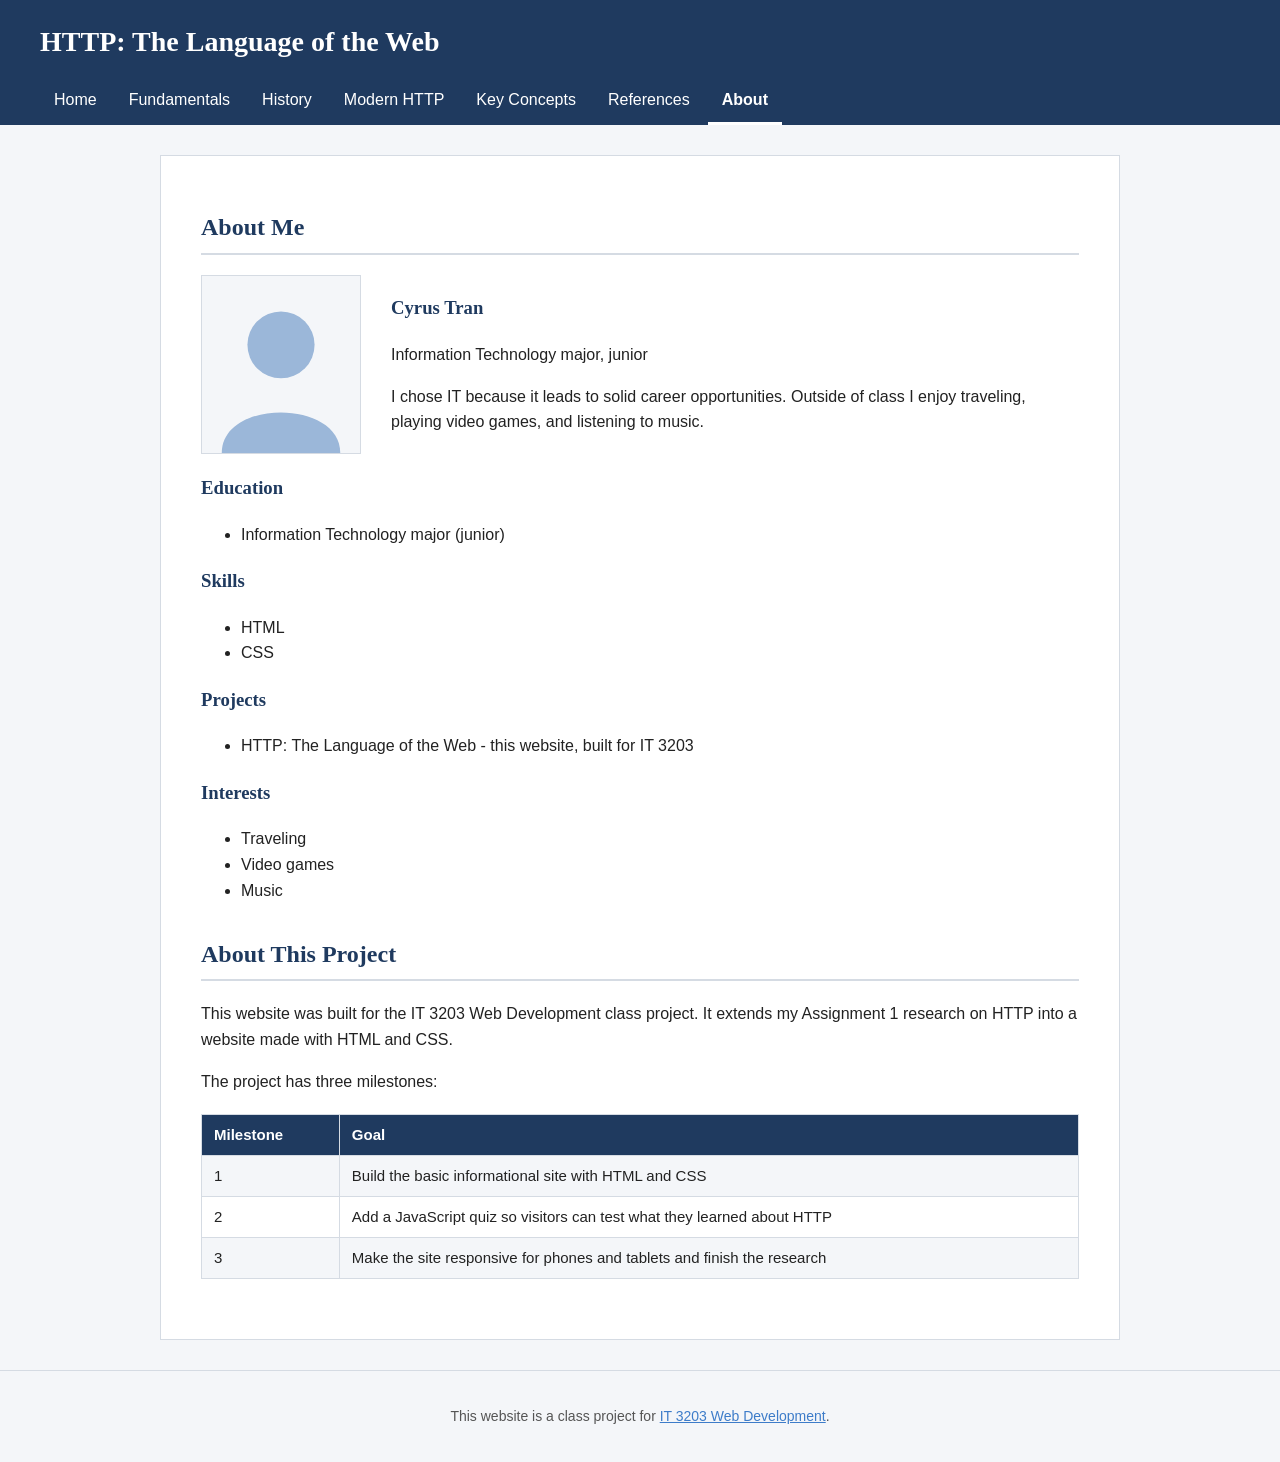
==== about.html @ 3f6eef04 "Add files via upload" ====
<!DOCTYPE html>
<html lang="en">
<head>
    <meta charset="UTF-8">
    <meta name="viewport" content="width=device-width, initial-scale=1.0">
    <title>HTTP: The Language of the Web | About</title>
    <link rel="stylesheet" href="styles.css">
</head>
<body>
    <!-- Site header with the main menu (same on every page) -->
    <header id="site-header">
        <h1>HTTP: The Language of the Web</h1>
        <nav id="main-nav">
            <a href="index.html">Home</a>
            <a href="fundamentals.html">Fundamentals</a>
            <a href="history.html">History</a>
            <a href="modern.html">Modern HTTP</a>
            <a href="concepts.html">Key Concepts</a>
            <a href="references.html">References</a>
            <a href="about.html" class="active">About</a>
        </nav>
    </header>

    <main>
        <h2>About Me</h2>

        <!-- Photo and short intro side by side (flexbox) -->
        <div class="about-top">
            <!-- Placeholder profile image -->
            <img src="images/profile.svg" alt="Profile icon for Cyrus Tran">
            <div>
                <h3>Cyrus Tran</h3>
                <p>Information Technology major, junior</p>
                <p>I chose IT because it leads to solid career opportunities. Outside of class I
                    enjoy traveling, playing video games, and listening to music.</p>
            </div>
        </div>

        <!-- Mini resume -->
        <h3>Education</h3>
        <ul>
            <li>Information Technology major (junior)</li>
        </ul>

        <h3>Skills</h3>
        <ul>
            <li>HTML</li>
            <li>CSS</li>
        </ul>

        <h3>Projects</h3>
        <ul>
            <li>HTTP: The Language of the Web - this website, built for IT 3203</li>
        </ul>

        <h3>Interests</h3>
        <ul>
            <li>Traveling</li>
            <li>Video games</li>
            <li>Music</li>
        </ul>

        <!-- About the project -->
        <h2>About This Project</h2>
        <p>This website was built for the IT 3203 Web Development class project. It extends my
            Assignment 1 research on HTTP into a website made with HTML and CSS.</p>
        <p>The project has three milestones:</p>
        <table>
            <tr>
                <th>Milestone</th>
                <th>Goal</th>
            </tr>
            <tr>
                <td>1</td>
                <td>Build the basic informational site with HTML and CSS</td>
            </tr>
            <tr>
                <td>2</td>
                <td>Add a JavaScript quiz so visitors can test what they learned about HTTP</td>
            </tr>
            <tr>
                <td>3</td>
                <td>Make the site responsive for phones and tablets and finish the research</td>
            </tr>
        </table>
    </main>

    <!-- Footer with the class project note -->
    <footer>
        <p>This website is a class project for
            <a href="https://ksuweb.github.io/IT3203/">IT 3203 Web Development</a>.</p>
    </footer>
</body>
</html>
---- styles.css ----
/*
  IT 3203 Project - HTTP: The Language of the Web
  Main stylesheet (the only CSS file for the whole site)
*/

/* ---------- Color and font settings used across the site ---------- */
:root {
    --navy: #1f3a5f;
    --navy-dark: #152a45;
    --accent: #3d7cc9;
    --light-bg: #f4f6f9;
    --border: #d5dbe3;
    --text: #222222;
}

/* ---------- Element selectors: base page styles ---------- */
* {
    box-sizing: border-box;
}

body {
    margin: 0;
    font-family: Arial, Helvetica, sans-serif;
    font-size: 16px;
    line-height: 1.6;
    color: var(--text);
    background-color: var(--light-bg);
}

h1, h2, h3 {
    font-family: Georgia, "Times New Roman", serif;
    color: var(--navy);
}

h2 {
    border-bottom: 2px solid var(--border);
    padding-bottom: 6px;
    margin-top: 32px;
}

a {
    color: var(--accent);
}

/* Hover effect on links */
a:hover {
    color: var(--navy-dark);
    text-decoration: none;
}

/* ---------- Header and main menu (ID selectors) ---------- */
#site-header {
    background-color: var(--navy);
    color: white;
    padding: 20px 40px 0 40px;
}

#site-header h1 {
    margin: 0 0 12px 0;
    color: white;
    font-size: 28px;
}

/* Main menu uses flexbox so the links line up in a row */
#main-nav {
    display: flex;
    flex-wrap: wrap;
    gap: 4px;
}

#main-nav a {
    color: white;
    text-decoration: none;
    padding: 10px 14px;
    border-bottom: 3px solid transparent;
}

#main-nav a:hover {
    background-color: var(--navy-dark);
    border-bottom: 3px solid var(--accent);
}

/* Class used to mark the page the user is currently on */
#main-nav a.active {
    border-bottom: 3px solid white;
    font-weight: bold;
}

/* ---------- Main content area ---------- */
main {
    max-width: 960px;
    margin: 30px auto;
    padding: 20px 40px 40px 40px;
    background-color: white;
    border: 1px solid var(--border);
}

/* ---------- Class selectors for reusable pieces ---------- */

/* Short intro text under a page title */
.lead {
    font-size: 18px;
    color: #444444;
}

/* Gray box for side notes and examples */
.note {
    background-color: var(--light-bg);
    border-left: 4px solid var(--accent);
    padding: 12px 18px;
    margin: 20px 0;
}

/* Code examples (HTTP messages) */
pre {
    background-color: #272c34;
    color: #e6e6e6;
    padding: 14px;
    overflow-x: auto;
    font-size: 14px;
}

code {
    font-family: Consolas, "Courier New", monospace;
}

/* Images and their captions */
figure {
    margin: 24px 0;
    text-align: center;
}

figure img {
    max-width: 100%;
    border: 1px solid var(--border);
}

figcaption {
    font-size: 14px;
    color: #666666;
    margin-top: 6px;
}

/* ---------- Tables ---------- */
table {
    width: 100%;
    border-collapse: collapse;
    margin: 20px 0;
    font-size: 15px;
}

th, td {
    border: 1px solid var(--border);
    padding: 8px 12px;
    text-align: left;
    vertical-align: top;
}

th {
    background-color: var(--navy);
    color: white;
}

tr:nth-child(even) td {
    background-color: var(--light-bg);
}

/* ---------- Home page table of contents (grid layout) ---------- */
.toc {
    display: grid;
    grid-template-columns: repeat(2, 1fr);
    gap: 16px;
    padding: 0;
    list-style: none;
}

.toc li {
    border: 1px solid var(--border);
    padding: 14px 18px;
}

.toc li a {
    font-weight: bold;
    font-size: 17px;
}

.toc li p {
    margin: 6px 0 0 0;
    font-size: 14px;
    color: #555555;
}

/* Key terms shown as small tags */
.terms {
    display: flex;
    flex-wrap: wrap;
    gap: 8px;
    padding: 0;
    list-style: none;
}

.terms li {
    background-color: var(--light-bg);
    border: 1px solid var(--border);
    padding: 4px 12px;
    border-radius: 14px;
    font-size: 14px;
}

/* ---------- Key concepts page (grid of cards) ---------- */
.concept-grid {
    display: grid;
    grid-template-columns: repeat(2, 1fr);
    gap: 20px;
}

.concept-card {
    border: 1px solid var(--border);
    border-top: 4px solid var(--navy);
    padding: 4px 20px 16px 20px;
}

.concept-card h3 {
    margin-bottom: 4px;
}

/* ---------- About page layout (flexbox) ---------- */
.about-top {
    display: flex;
    gap: 30px;
    align-items: flex-start;
}

.about-top img {
    width: 160px;
    border: 1px solid var(--border);
}

/* ---------- References list ---------- */
.ref-list li {
    margin-bottom: 10px;
}

/* ---------- Footer ---------- */
footer {
    text-align: center;
    font-size: 14px;
    color: #555555;
    padding: 20px;
    border-top: 1px solid var(--border);
}
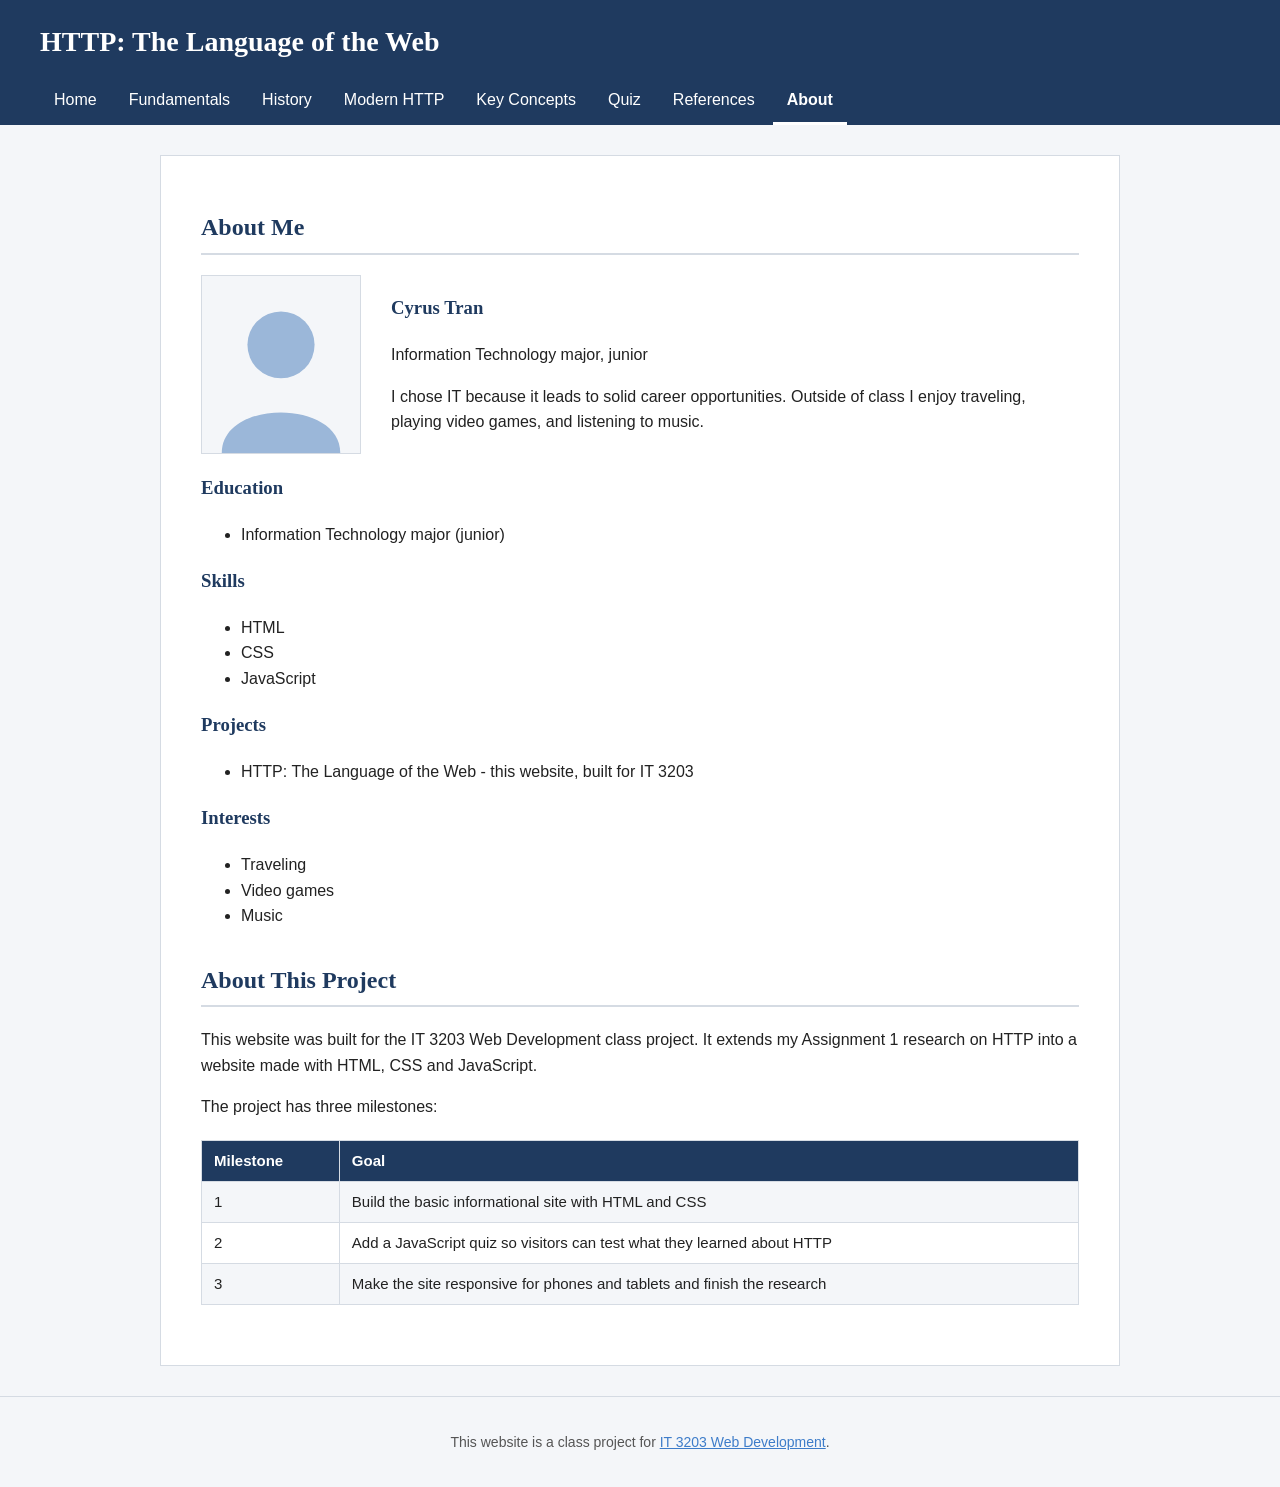
==== commit d7d60bb1: "Add files via upload" ====
--- a/about.html
+++ b/about.html
@@ -16,6 +16,7 @@
             <a href="history.html">History</a>
             <a href="modern.html">Modern HTTP</a>
             <a href="concepts.html">Key Concepts</a>
+            <a href="quiz.html">Quiz</a>
             <a href="references.html">References</a>
             <a href="about.html" class="active">About</a>
         </nav>
@@ -46,6 +47,7 @@
         <ul>
             <li>HTML</li>
             <li>CSS</li>
+            <li>JavaScript</li>
         </ul>
 
         <h3>Projects</h3>
@@ -63,7 +65,7 @@
         <!-- About the project -->
         <h2>About This Project</h2>
         <p>This website was built for the IT 3203 Web Development class project. It extends my
-            Assignment 1 research on HTTP into a website made with HTML and CSS.</p>
+            Assignment 1 research on HTTP into a website made with HTML, CSS and JavaScript.</p>
         <p>The project has three milestones:</p>
         <table>
             <tr>
--- a/styles.css
+++ b/styles.css
@@ -249,3 +249,335 @@
     padding: 20px;
     border-top: 1px solid var(--border);
 }
+
+/* =====================================================================
+   Quiz page (quiz.html) - added in Milestone 2
+   ===================================================================== */
+
+/* Make sure anything with the "hidden" attribute stays hidden,
+   even if another rule below gives it display: flex or grid */
+[hidden] {
+    display: none !important;
+}
+
+/* Colors used for right/wrong answers */
+:root {
+    --green: #2e7d32;
+    --green-bg: #e8f5e9;
+    --red: #c62828;
+    --red-bg: #fdecea;
+    --orange: #e08a00;
+}
+
+/* ---------- Buttons ---------- */
+.btn {
+    font-family: Arial, Helvetica, sans-serif;
+    font-size: 16px;
+    padding: 10px 22px;
+    border: 2px solid var(--navy);
+    border-radius: 4px;
+    cursor: pointer;
+}
+
+.btn-primary {
+    background-color: var(--navy);
+    color: white;
+}
+
+.btn-primary:hover {
+    background-color: var(--navy-dark);
+}
+
+.btn-secondary {
+    background-color: white;
+    color: var(--navy);
+}
+
+.btn-secondary:hover {
+    background-color: var(--light-bg);
+}
+
+.btn:disabled {
+    opacity: 0.45;
+    cursor: not-allowed;
+}
+
+/* ---------- Timer bar (sticks to the top of the screen while scrolling) ---------- */
+.timer-bar {
+    position: sticky;
+    top: 0;
+    z-index: 10;
+    display: flex;
+    align-items: center;
+    gap: 16px;
+    background-color: white;
+    border: 1px solid var(--border);
+    border-left: 4px solid var(--accent);
+    padding: 10px 16px;
+    margin: 20px 0;
+}
+
+.timer-bar strong {
+    font-family: Consolas, "Courier New", monospace;
+    font-size: 18px;
+}
+
+.timer-track {
+    flex: 1;
+    height: 8px;
+    background-color: var(--light-bg);
+    border-radius: 4px;
+    overflow: hidden;
+}
+
+.timer-fill {
+    height: 100%;
+    width: 100%;
+    background-color: var(--accent);
+    transition: width 1s linear;
+}
+
+/* Less than 2 minutes left */
+.timer-bar.warning {
+    border-left-color: var(--orange);
+}
+
+.timer-bar.warning .timer-fill {
+    background-color: var(--orange);
+}
+
+/* Less than 1 minute left */
+.timer-bar.danger {
+    border-left-color: var(--red);
+    color: var(--red);
+}
+
+.timer-bar.danger .timer-fill {
+    background-color: var(--red);
+}
+
+/* ---------- Form and question blocks ---------- */
+.quiz-fields {
+    border: none;
+    padding: 0;
+    margin: 0;
+}
+
+/* Grayed out until the user clicks Start */
+.quiz-fields:disabled .question {
+    opacity: 0.6;
+}
+
+.question {
+    border: 1px solid var(--border);
+    border-left: 4px solid var(--navy);
+    padding: 8px 20px 12px 20px;
+    margin: 0 0 20px 0;
+    background-color: white;
+}
+
+.question legend {
+    font-family: Georgia, "Times New Roman", serif;
+    font-weight: bold;
+    color: var(--navy);
+    padding: 0 6px;
+}
+
+/* Round badge with the question number */
+.q-num {
+    display: inline-block;
+    width: 26px;
+    height: 26px;
+    line-height: 26px;
+    text-align: center;
+    border-radius: 50%;
+    background-color: var(--navy);
+    color: white;
+    font-family: Arial, Helvetica, sans-serif;
+    font-size: 14px;
+    margin-right: 6px;
+}
+
+/* Fill-in-the-blank text boxes sit inside the sentence */
+.blank,
+.question select {
+    font-family: Arial, Helvetica, sans-serif;
+    font-size: 16px;
+    padding: 6px 10px;
+    border: 1px solid #9aa5b4;
+    border-radius: 4px;
+    background-color: white;
+}
+
+.blank {
+    width: 120px;
+    border-bottom: 2px solid var(--navy);
+}
+
+.question select {
+    min-width: 200px;
+}
+
+/* Visible focus ring when the user tabs or clicks into a control */
+.blank:focus,
+.question select:focus {
+    outline: none;
+    border-color: var(--accent);
+    box-shadow: 0 0 0 3px rgba(61, 124, 201, 0.25);
+}
+
+/* Answer choices for radio buttons and checkboxes, stacked with flexbox */
+.options {
+    display: flex;
+    flex-direction: column;
+    gap: 8px;
+}
+
+.option {
+    display: flex;
+    align-items: center;
+    gap: 10px;
+    padding: 8px 12px;
+    border: 1px solid var(--border);
+    border-radius: 4px;
+    cursor: pointer;
+}
+
+.option:hover {
+    background-color: var(--light-bg);
+    border-color: var(--accent);
+}
+
+/* Highlight the choice the user picked */
+.option:has(input:checked) {
+    background-color: #e7f0fb;
+    border-color: var(--accent);
+}
+
+.option input {
+    width: 18px;
+    height: 18px;
+    accent-color: var(--navy);
+}
+
+/* ---------- Right / wrong colors after submitting ---------- */
+.question.correct {
+    border-left-color: var(--green);
+    background-color: var(--green-bg);
+}
+
+.question.incorrect {
+    border-left-color: var(--red);
+    background-color: var(--red-bg);
+}
+
+.feedback {
+    font-weight: bold;
+    margin: 10px 0 0 0;
+}
+
+.feedback:empty {
+    display: none;
+}
+
+.question.correct .feedback {
+    color: var(--green);
+}
+
+.question.incorrect .feedback {
+    color: var(--red);
+}
+
+/* Show the quiz at full color once it's been graded */
+.quiz-fields:disabled .question.correct,
+.quiz-fields:disabled .question.incorrect {
+    opacity: 1;
+}
+
+.quiz-buttons {
+    display: flex;
+    gap: 12px;
+    margin-top: 10px;
+}
+
+/* ---------- Results panel ---------- */
+.results {
+    border: 1px solid var(--border);
+    padding: 20px;
+    margin: 20px 0;
+}
+
+.result-banner {
+    font-size: 20px;
+    font-weight: bold;
+    padding: 14px 18px;
+    border-radius: 4px;
+    color: white;
+}
+
+.result-banner.pass {
+    background-color: var(--green);
+}
+
+.result-banner.fail {
+    background-color: var(--red);
+}
+
+/* Three stat boxes side by side (grid layout) */
+.result-stats {
+    display: grid;
+    grid-template-columns: repeat(3, 1fr);
+    gap: 16px;
+    margin: 16px 0;
+}
+
+.stat {
+    border: 1px solid var(--border);
+    padding: 12px;
+    text-align: center;
+}
+
+.stat-label {
+    display: block;
+    font-size: 14px;
+    color: #555555;
+}
+
+.stat-value {
+    display: block;
+    font-size: 26px;
+    font-weight: bold;
+    color: var(--navy);
+}
+
+.text-pass {
+    color: var(--green);
+}
+
+.text-fail {
+    color: var(--red);
+}
+
+.timeout-note {
+    color: var(--red);
+    font-weight: bold;
+}
+
+/* Results table rows colored by result */
+.result-table tr.row-correct td {
+    background-color: var(--green-bg);
+}
+
+.result-table tr.row-incorrect td {
+    background-color: var(--red-bg);
+}
+
+.result-table tr.row-correct td:nth-child(4) {
+    color: var(--green);
+    font-weight: bold;
+}
+
+.result-table tr.row-incorrect td:nth-child(4) {
+    color: var(--red);
+    font-weight: bold;
+}
